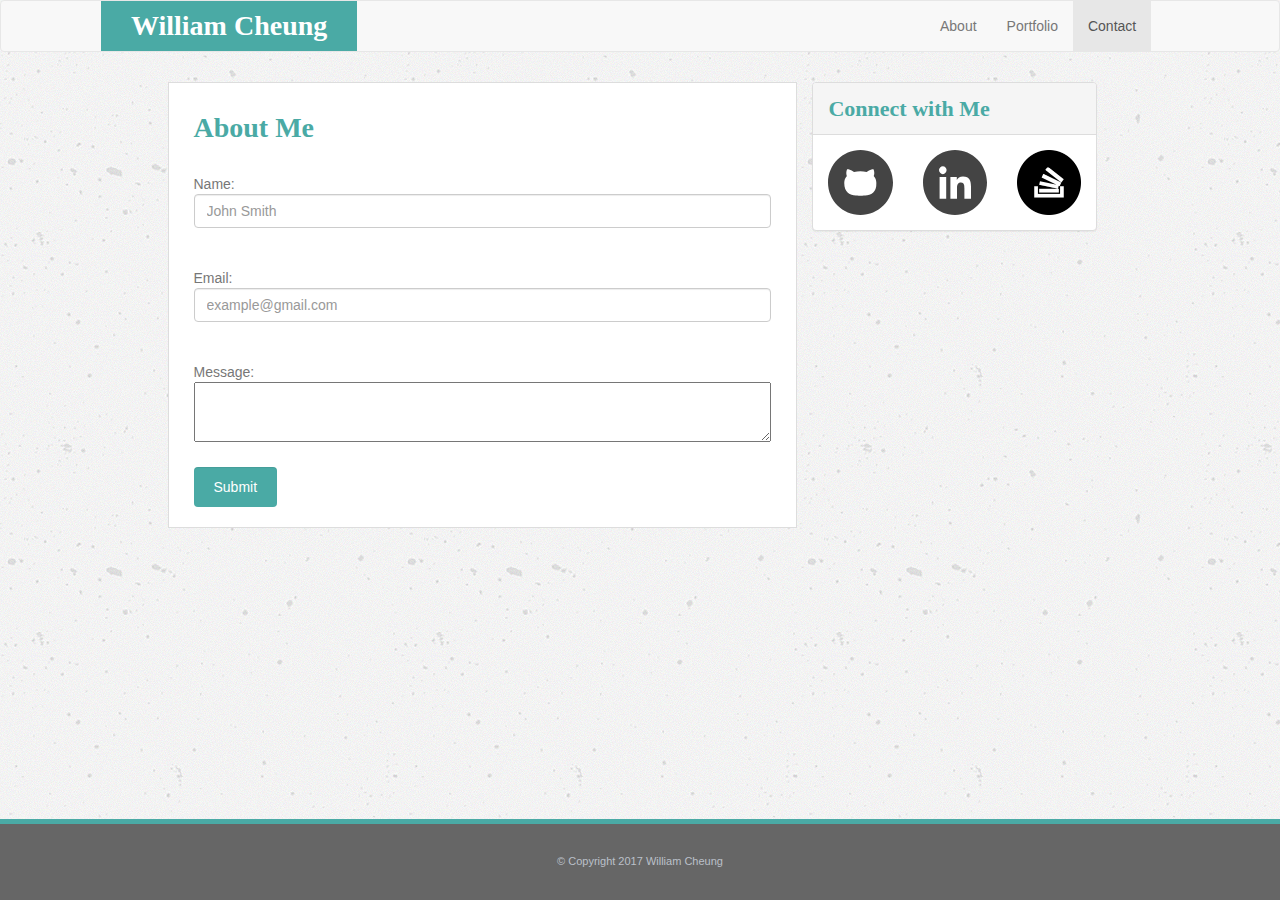
==== contact.html @ cb5df624 "add pages and assets" ====
<!DOCTYPE html>
<html lang="en">
<head>
	<meta charset="UTF-8">
	<title>William's PortFolio</title>
	<link rel="stylesheet" href="assets/css/reset.css">
	<link rel="stylesheet" href="https://maxcdn.bootstrapcdn.com/bootstrap/3.3.7/css/bootstrap.min.css" integrity="sha384-BVYiiSIFeK1dGmJRAkycuHAHRg32OmUcww7on3RYdg4Va+PmSTsz/K68vbdEjh4u" crossorigin="anonymous">
	<link rel="stylesheet" href="assets/css/style.css">
</head>
<body>
	<nav class="navbar navbar-default">
		<div class="navbar-header">
			<a class="navbar-brand" href="index.html">William Cheung</a>
		</div>
		<ul class="nav navbar-nav navbar-right">
	    	<li><a href="index.html">About</a></li>
	    	<li><a href="portfolio.html">Portfolio</a></li>
	    	<li class="active"><a href="contact.html">Contact</a></li>
	    </ul>
	</nav>

	<!-- Start page content -->

	<section class="container">
		<div class="row">
			<div class="col-xs-10 col-xs-offset-1">
				<div class="col-xs-12 col-md-8" id="content">
					<div class="row">
						<div class="col-lg-12">
							<h1>About Me</h1>
						</div>
					</div>
					<div class="form-group">
						<form>
							<p>Name: <br>
							<input class="form-control" type="text" name="fullName" placeholder="John Smith"><br></p>
							<p>Email: <br>
							<input class="form-control" type="text" name="email" placeholder="example@gmail.com"><br></p>
							<p>Message: <br>
							<textarea class="textbox" name="message"></textarea><br></p>
							<p><input class="button form-control" type="submit" value="Submit"></p>
						</form>
					</div>
				</div>
				<div class="col-xs-12 col-md-4">
					<div class="panel panel-default">
					  	<div class="panel-heading">Connect with Me</div>
					  	<div class="panel-body container-fluid">
					  		<div class="row">
					  			<div class="col-xs-4">
									<a href="https://github.com/wcheung26"><img src="assets/images/github.svg" alt="Github"></a>
								</div>
								<div class="col-xs-4">
									<a href="https://www.linkedin.com/in/william-cheung-55152672/"><img src="assets/images/linkedin.svg" alt="LinkedIn"></a>
					  			</div>
					  			<div class="col-xs-4">
									<a href="https://stackoverflow.com/users/8083802/w-cheung"><img src="assets/images/stackoverflow-icon.png" alt="Stack Overflow"></a>
								</div>
							</div>
					  	</div>
					</div>
				</div>
			</div>
		</div>
	</section>

	<!-- End page content -->
	
	<footer>
		<div class="footer">&copy; Copyright 2017 William Cheung</div>
	</footer>

</body>
</html>
---- assets/css/style.css ----
html {
	height: 100%;
}

body {
	font-family: 'Arial', 'Helvetica Neue', Helvetica, sans-serif;
	color: #777777;
	background-image: url("../images/background.png");
	min-height: 100%;
	position: relative;
}

.wrap {
	margin-bottom: -80px;
	padding: 0px 0px 80px;
	min-height: 100%;
	height: 100%;
}

.navbar {
	margin-bottom: 30px;
}

.navbar-default .navbar-brand,
.navbar-default .navbar-brand:hover,
.navbar-default .navbar-brand:focus {
    color: #ffffff;
    background: #4aaaa5;
    margin-left: 100px;
	font-weight: bold;
	font-size: 28px;
	font-family: Georgia, Times, 'Times New Roman', serif;
	padding: 15px 30px;
}

.navbar-right {
	margin-right: 10%;
}

@media screen and (max-width: 768px) {
	.navbar-right {
		margin: 0px;
	}
}

#content {
	border: 1px solid #dddddd;
	background: #ffffff;
	padding: 0px 25px;
	margin-bottom: 30px;
}

h1, h2, .panel-default .panel-heading {
	font-weight: bold;
	font-size: 28px;
	font-family: Georgia, Times, 'Times New Roman', serif;
	color: #4aaaa5;
}

h1 {
	margin: 30px 0px;
}

.panel-default .panel-heading {
	font-size: 22px;
}

.panel-default .panel-body {
	float: none;
}

img {
	width: 100%;
}

.img-thumbnail {
	max-width: 30%;
	float: left;
	margin: 0px 20px 20px 0px;
}

.break {
	border: 1.5px solid #dddddd;
	margin: 0px 0px 30px 0px;
}

.breakSmall {
	border: 0.5px solid #dddddd;
}


.grid {
	margin-bottom: 20px;
}

.caption {
	text-align: center;
	position: absolute;
	left: 0px;
	right: 0px;
	bottom: 15px;
	background: #4aaaa5;
	padding: 10px;
	margin: 0px 15px;
	color: #ffffff;
}

footer {
	position: absolute;
    right: 0;
    bottom: 0;
    left: 0
    padding: 1rem;
	width: 100%;
	border-top: 5px solid #4aaaa5;
	background: #666666;
	color: #bbc0c9;
	padding: 30px;
	text-align: center;
	font-size: 11px;
}




/* Old stuff */




.headerBar {
	background: #ffffff;
	border-bottom: 2px solid #dddddd;
}


.headerBlock {
	display: inline-block;
	margin-left: 10%;
	background: #4aaaa5;
}

a {
	text-decoration: none;
	color: #777777;
	}

a:hover {
	color: #4aaaa5;
}

.menu {
	color: #777777;
	position: absolute;
	display: inline-block;
	right: 15%;	
	margin: 30px 0px;
}

.separator {
	border: 1px solid #dddddd;
	border-top: 0px;
	border-bottom: 0px;
}

td {
	padding: 0px 20px;
}

.content {
	display: inline-block;
	vertical-align: top;
	margin: 40px 40px 100px 10%;
	/*margin-left: 10%;*/
	padding: 30px 30px;
	border: 1px solid #dddddd;
	background: #ffffff;
	width: 45%;
	/*margin-bottom: 100px;*/
}

h2, h3 {
	color: #4aaaa5;
}

.image {
	float: left;
	margin: 0px 20px 20px 0px;
}

#headshot {
	max-width: 150px;
}

p {
	margin-bottom: 20px;
}

.connect {
	display: inline-block;
	vertical-align: top;
	margin: 40px 0px;
	border: 1px solid #dddddd;
	background: #ffffff;
	padding: 30px 25px;
	width: 15%;
}


.social {
	width: 100%;
}

.icons {
	padding: 10px 0px;
	width: 30%;
	float: left;
}

input {
	width: 100%;
	height: 20px;
}

.textbox {
	width: 100%;
	height: 60px;
}

.button {
	background: #4aaaa5;
	padding: 10px 20px;
	width: auto;
	height: 100%;
	border: 0px;
	color: #ffffff;
	font-size: 14px;
}

.left {
	width: 50%;
	float: left;
	padding-right: 5%;
	box-sizing: border-box;

}

.right {
	width: 50%;
	float: left;
	padding-left: 5%;
    box-sizing: border-box;
}

.tile {
	position: relative;
	width: 100%;
	margin-bottom: 20px;
}
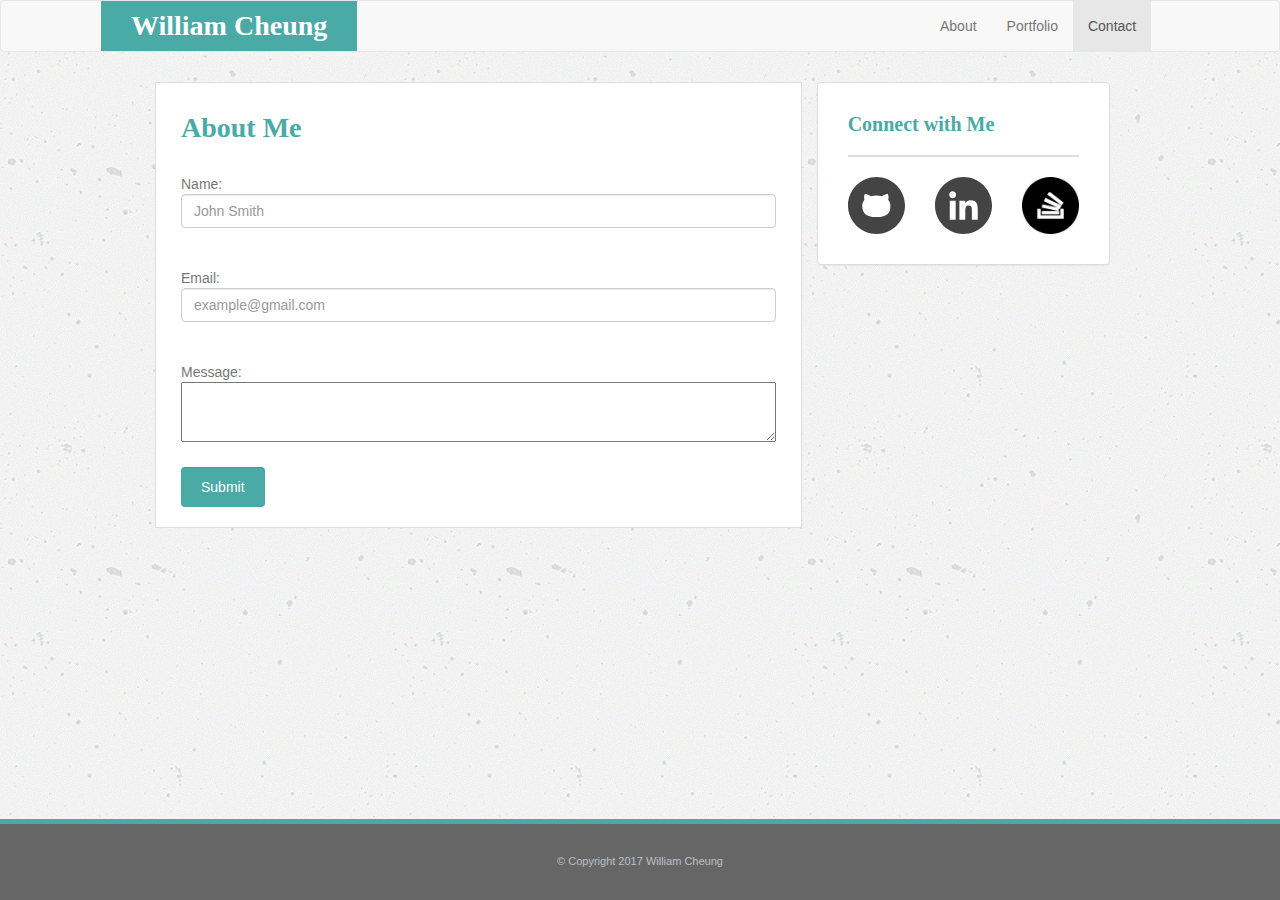
==== commit d816704a: "add sticky footer to contact.html, change panel styling to standard" ====
--- a/contact.html
+++ b/contact.html
@@ -21,7 +21,7 @@
 
 	<!-- Start page content -->
 
-	<section class="container">
+	<section class="container wrap">
 		<div class="row">
 			<div class="col-xs-10 col-xs-offset-1">
 				<div class="col-xs-12 col-md-8" id="content">
@@ -44,8 +44,13 @@
 				</div>
 				<div class="col-xs-12 col-md-4">
 					<div class="panel panel-default">
-					  	<div class="panel-heading">Connect with Me</div>
 					  	<div class="panel-body container-fluid">
+					  		<div class="row">
+					  			<div class="col-xs-12">
+					  				<h3>Connect with Me</h3>
+					  			</div>
+					  		</div>
+					  		<hr class="breakSmall">
 					  		<div class="row">
 					  			<div class="col-xs-4">
 									<a href="https://github.com/wcheung26"><img src="assets/images/github.svg" alt="Github"></a>
--- a/assets/css/style.css
+++ b/assets/css/style.css
@@ -50,7 +50,7 @@
 	margin-bottom: 30px;
 }
 
-h1, h2, .panel-default .panel-heading {
+h1, h2, h3 {
 	font-weight: bold;
 	font-size: 28px;
 	font-family: Georgia, Times, 'Times New Roman', serif;
@@ -61,12 +61,19 @@
 	margin: 30px 0px;
 }
 
+h3 {
+	font-size: 20px;
+	margin: 0;
+}
+
 .panel-default .panel-heading {
 	font-size: 22px;
 }
 
 .panel-default .panel-body {
 	float: none;
+	padding: 30px;
+
 }
 
 img {
@@ -214,6 +221,7 @@
 .icons {
 	padding: 10px 0px;
 	width: 30%;
+	max-width: 100px;
 	float: left;
 }
 
